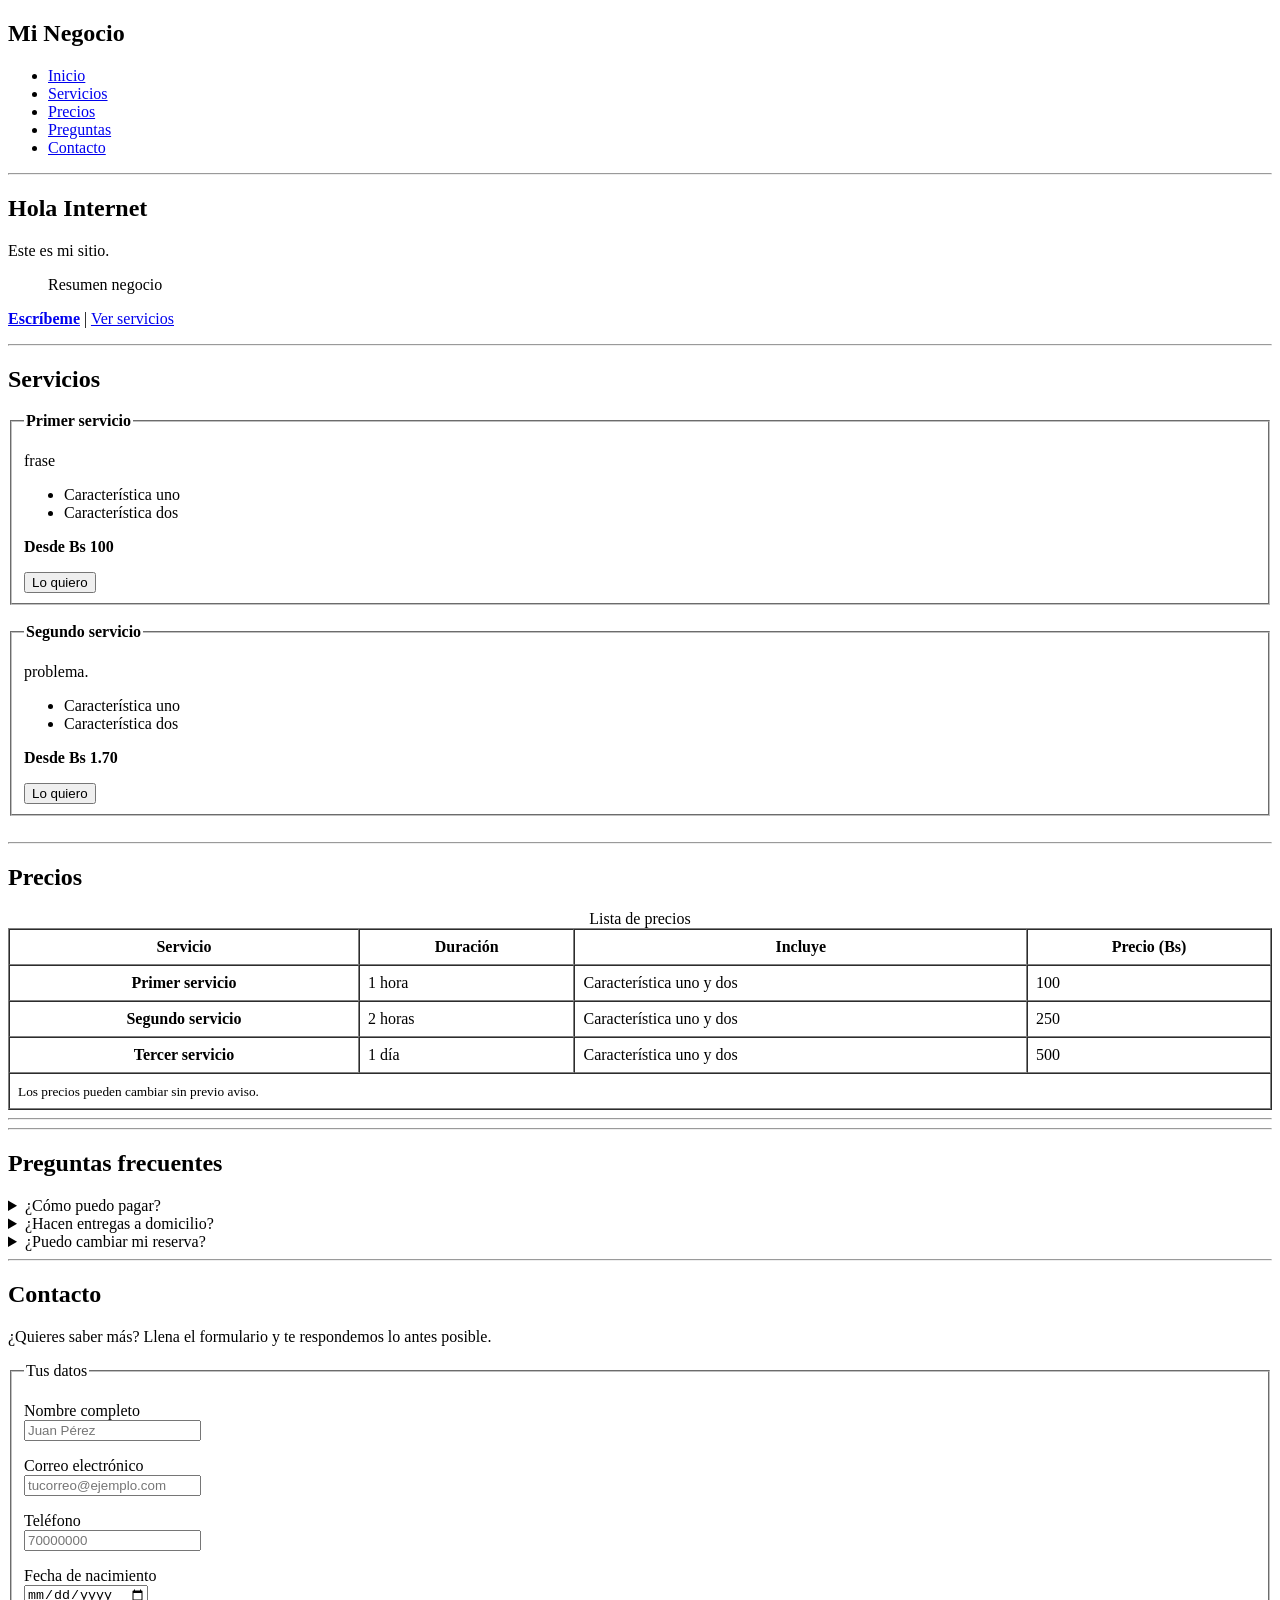
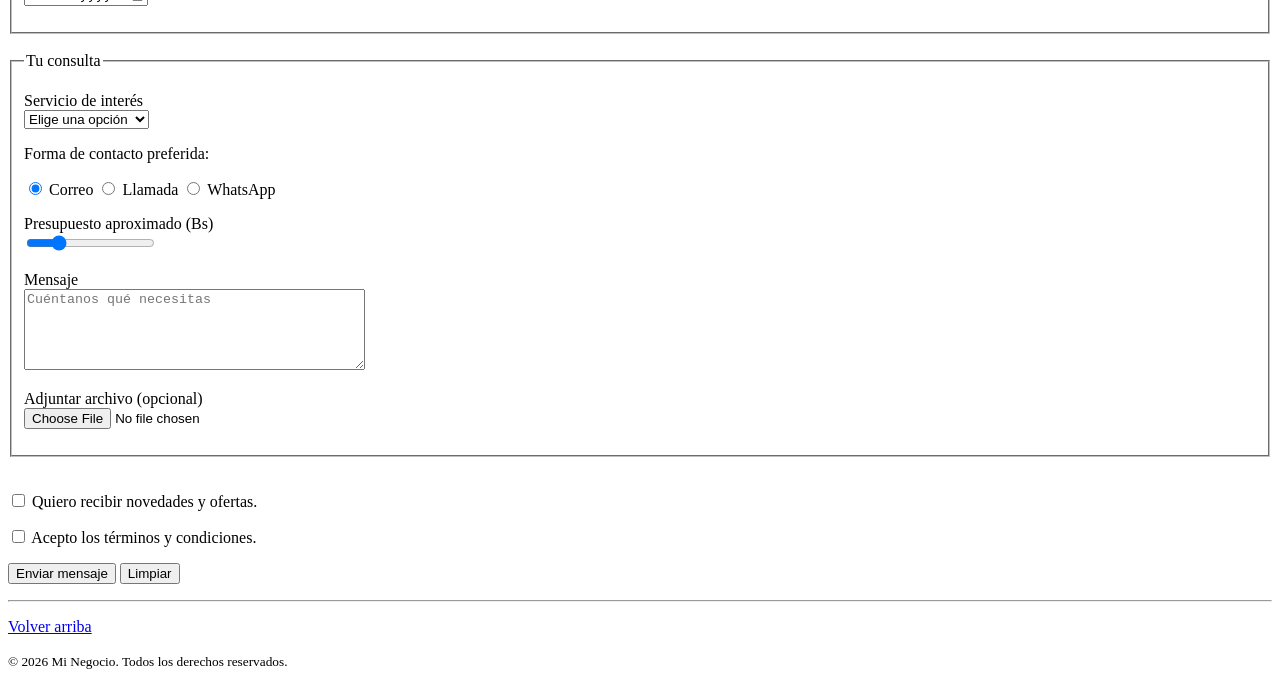
==== index.html @ 8ce0a71a "first commit" ====
<!DOCTYPE html>
<html lang="es">
<head>
  <title>Mi Negocio</title>
</head>
<body>

  <header>
    <h2>Mi Negocio</h2>
    <nav aria-label="Principal">
      <ul>
        <li><a href="#inicio">Inicio</a></li>
        <li><a href="#servicios">Servicios</a></li>
        <li><a href="#precios">Precios</a></li>
        <li><a href="#preguntas">Preguntas</a></li>
        <li><a href="#contacto">Contacto</a></li>
      </ul>
    </nav>
    <hr>
  </header>

  <main>

    <!-- INICIO -->
    <section id="inicio">
      <h1>Hola Internet</h1>
      <p>Este es mi sitio.</p>
      <blockquote>
        <p>Resumen negocio</p>
      </blockquote>
      <p>
        <a href="#contacto"><strong>Escríbeme</strong></a> |
        <a href="#servicios">Ver servicios</a>
      </p>
    </section>

    <hr>

    <!-- TARJETAS -->
    <section id="servicios">
      <h2>Servicios</h2>

      <fieldset>
        <legend><strong>Primer servicio</strong></legend>
        <p> frase </p>
        <ul>
          <li>Característica uno</li>
          <li>Característica dos</li>
        </ul>
        <p><strong>Desde Bs 100</strong></p>
        <button type="button">Lo quiero</button>
      </fieldset>
      <br>

      <fieldset>
        <legend><strong>Segundo servicio</strong></legend>
        <p>problema.</p>
        <ul>
          <li>Característica uno</li>
          <li>Característica dos</li>
        </ul>
        <p><strong>Desde Bs 1.70</strong></p>
        <button type="button">Lo quiero</button>
      </fieldset>
      <br>

    </section>

    <hr>

    <!-- TABLA DE PRECIOS -->
    <section id="precios">
      <h2>Precios</h2>
      <table border="1" cellpadding="8" cellspacing="0" width="100%">
        <caption>Lista de precios</caption>
        <thead>
          <tr>
            <th scope="col">Servicio</th>
            <th scope="col">Duración</th>
            <th scope="col">Incluye</th>
            <th scope="col">Precio (Bs)</th>
          </tr>
        </thead>
        <tbody>
          <tr>
            <th scope="row">Primer servicio</th>
            <td>1 hora</td>
            <td>Característica uno y dos</td>
            <td>100</td>
          </tr>
          <tr>
            <th scope="row">Segundo servicio</th>
            <td>2 horas</td>
            <td>Característica uno y dos</td>
            <td>250</td>
          </tr>
          <tr>
            <th scope="row">Tercer servicio</th>
            <td>1 día</td>
            <td>Característica uno y dos</td>
            <td>500</td>
          </tr>
        </tbody>
        <tfoot>
          <tr>
            <td colspan="4"><small>Los precios pueden cambiar sin previo aviso.</small></td>
          </tr>
        </tfoot>
      </table>
    </section>

    <hr>

    <hr>

    <!-- PREGUNTAS FRECUENTES -->
    <section id="preguntas">
      <h2>Preguntas frecuentes</h2>

      <details>
        <summary>¿Cómo puedo pagar?</summary>
        <p>Aceptamos efectivo, transferencia y QR.</p>
      </details>
      <details>
        <summary>¿Hacen entregas a domicilio?</summary>
        <p>Sí, coordinamos según tu zona.</p>
      </details>
      <details>
        <summary>¿Puedo cambiar mi reserva?</summary>
        <p>Sí, avísanos con un día de anticipación.</p>
      </details>
    </section>

    <hr>

    <!-- FORMULARIO -->
    <section id="contacto">
      <h2>Contacto</h2>
      <p>¿Quieres saber más? Llena el formulario y te respondemos lo antes posible.</p>

      <form action="#" method="post">

        <fieldset>
          <legend>Tus datos</legend>
          <p>
            <label for="nombre">Nombre completo</label><br>
            <input type="text" id="nombre" name="nombre" placeholder="Juan Pérez" required>
          </p>
          <p>
            <label for="correo">Correo electrónico</label><br>
            <input type="email" id="correo" name="correo" placeholder="tucorreo@ejemplo.com" required>
          </p>
          <p>
            <label for="telefono">Teléfono</label><br>
            <input type="tel" id="telefono" name="telefono" placeholder="70000000">
          </p>
          <p>
            <label for="nacimiento">Fecha de nacimiento</label><br>
            <input type="date" id="nacimiento" name="nacimiento">
          </p>
        </fieldset>
        <br>

        <fieldset>
          <legend>Tu consulta</legend>
          <p>
            <label for="servicio">Servicio de interés</label><br>
            <select id="servicio" name="servicio">
              <option value="">Elige una opción</option>
              <option value="1">Primer servicio</option>
              <option value="2">Segundo servicio</option>
              <option value="3">Tercer servicio</option>
            </select>
          </p>

          <p>Forma de contacto preferida:</p>
          <p>
            <input type="radio" id="por-correo" name="contacto" value="correo" checked>
            <label for="por-correo">Correo</label>
            <input type="radio" id="por-telefono" name="contacto" value="telefono">
            <label for="por-telefono">Llamada</label>
            <input type="radio" id="por-whatsapp" name="contacto" value="whatsapp">
            <label for="por-whatsapp">WhatsApp</label>
          </p>

          <p>
            <label for="presupuesto">Presupuesto aproximado (Bs)</label><br>
            <input type="range" id="presupuesto" name="presupuesto" min="100" max="1000" step="50" value="300">
          </p>

          <p>
            <label for="mensaje">Mensaje</label><br>
            <textarea id="mensaje" name="mensaje" rows="5" cols="40" placeholder="Cuéntanos qué necesitas"></textarea>
          </p>

          <p>
            <label for="archivo">Adjuntar archivo (opcional)</label><br>
            <input type="file" id="archivo" name="archivo">
          </p>
        </fieldset>
        <br>

        <p>
          <input type="checkbox" id="boletin" name="boletin" value="si">
          <label for="boletin">Quiero recibir novedades y ofertas.</label>
        </p>
        <p>
          <input type="checkbox" id="terminos" name="terminos" value="si" required>
          <label for="terminos">Acepto los términos y condiciones.</label>
        </p>

        <p>
          <button type="submit">Enviar mensaje</button>
          <button type="reset">Limpiar</button>
        </p>
      </form>
    </section>

  </main>

  <hr>

  <footer>
    <p>
      <a href="#inicio">Volver arriba</a>
    </p>
    <small>&copy; 2026 Mi Negocio. Todos los derechos reservados.</small>
  </footer>

</body>
</html>
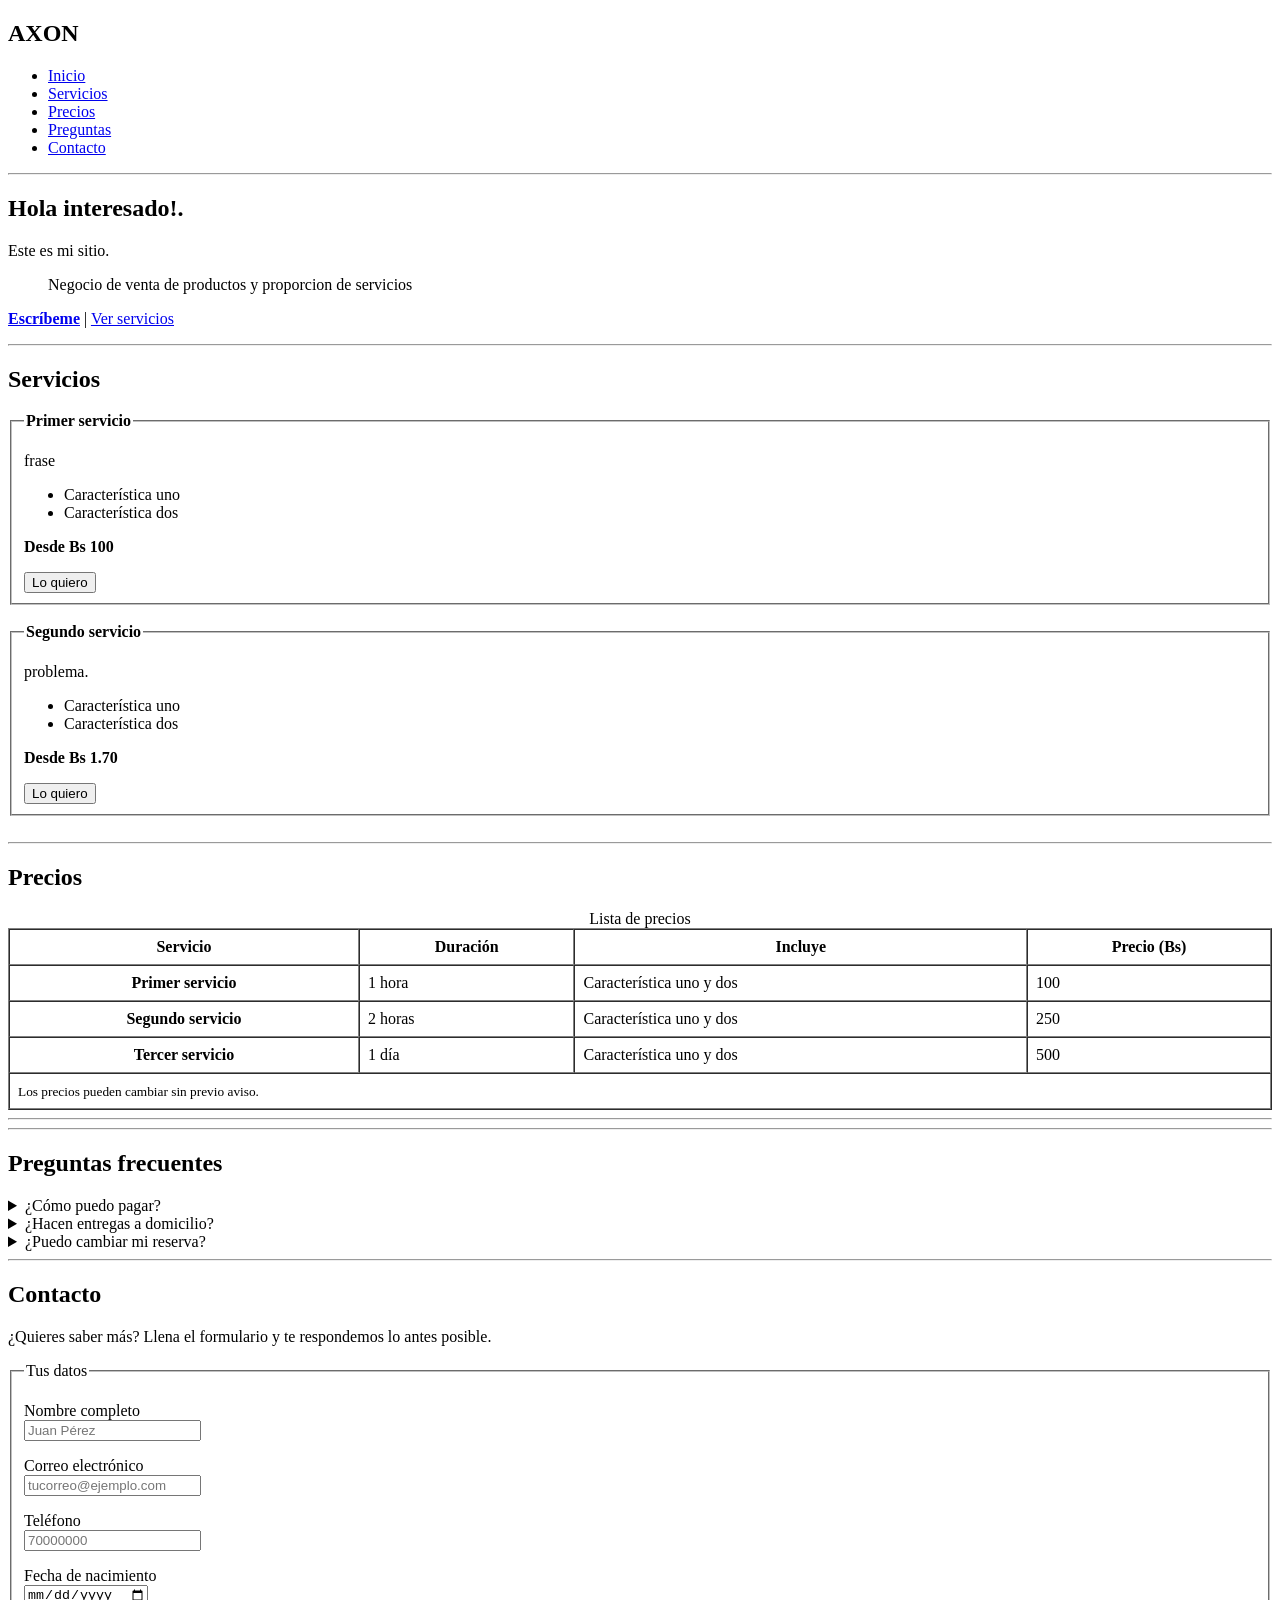
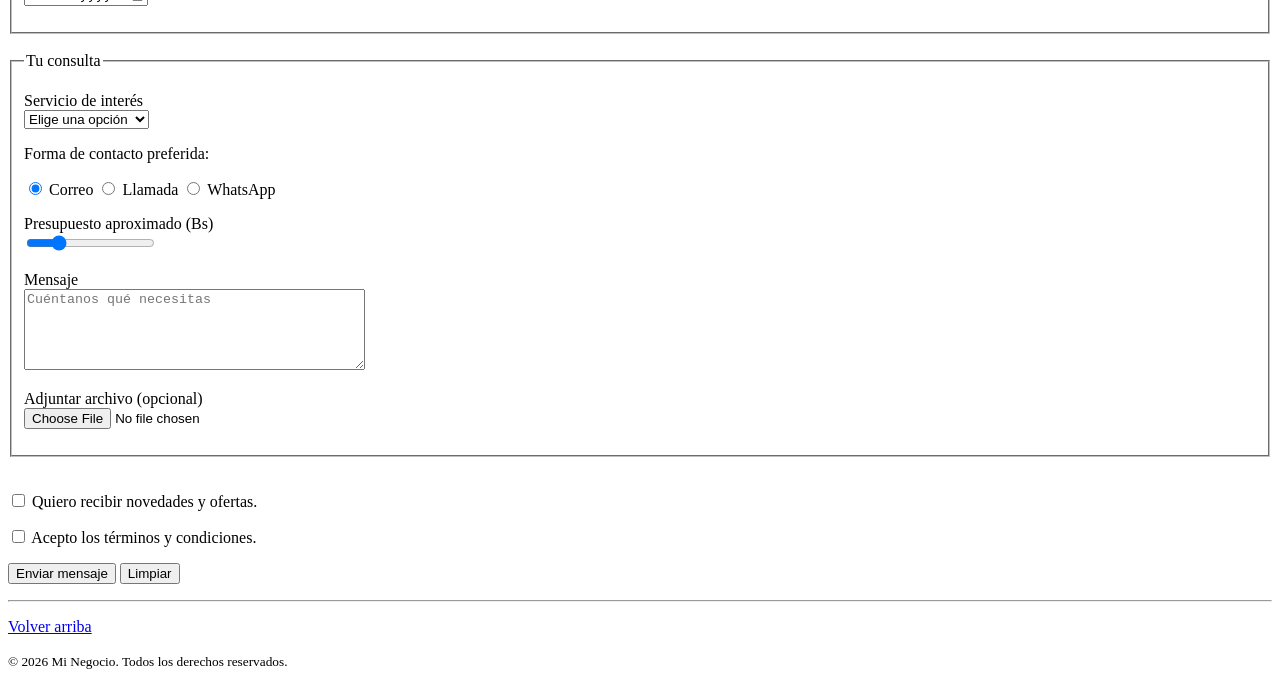
==== commit 2cba87e8: "Change business name to AXON Updated title and headings to reflect new branding." ====
--- a/index.html
+++ b/index.html
@@ -1,12 +1,12 @@
 <!DOCTYPE html>
 <html lang="es">
 <head>
-  <title>Mi Negocio</title>
+  <title>AXON</title>
 </head>
 <body>
 
   <header>
-    <h2>Mi Negocio</h2>
+    <h2>AXON</h2>
     <nav aria-label="Principal">
       <ul>
         <li><a href="#inicio">Inicio</a></li>
@@ -23,10 +23,10 @@
 
     <!-- INICIO -->
     <section id="inicio">
-      <h1>Hola Internet</h1>
+      <h1>Hola interesado!.</h1>
       <p>Este es mi sitio.</p>
       <blockquote>
-        <p>Resumen negocio</p>
+        <p>Negocio de venta de productos y proporcion de servicios</p>
       </blockquote>
       <p>
         <a href="#contacto"><strong>Escríbeme</strong></a> |
@@ -228,4 +228,4 @@
   </footer>
 
 </body>
-</html>+</html>
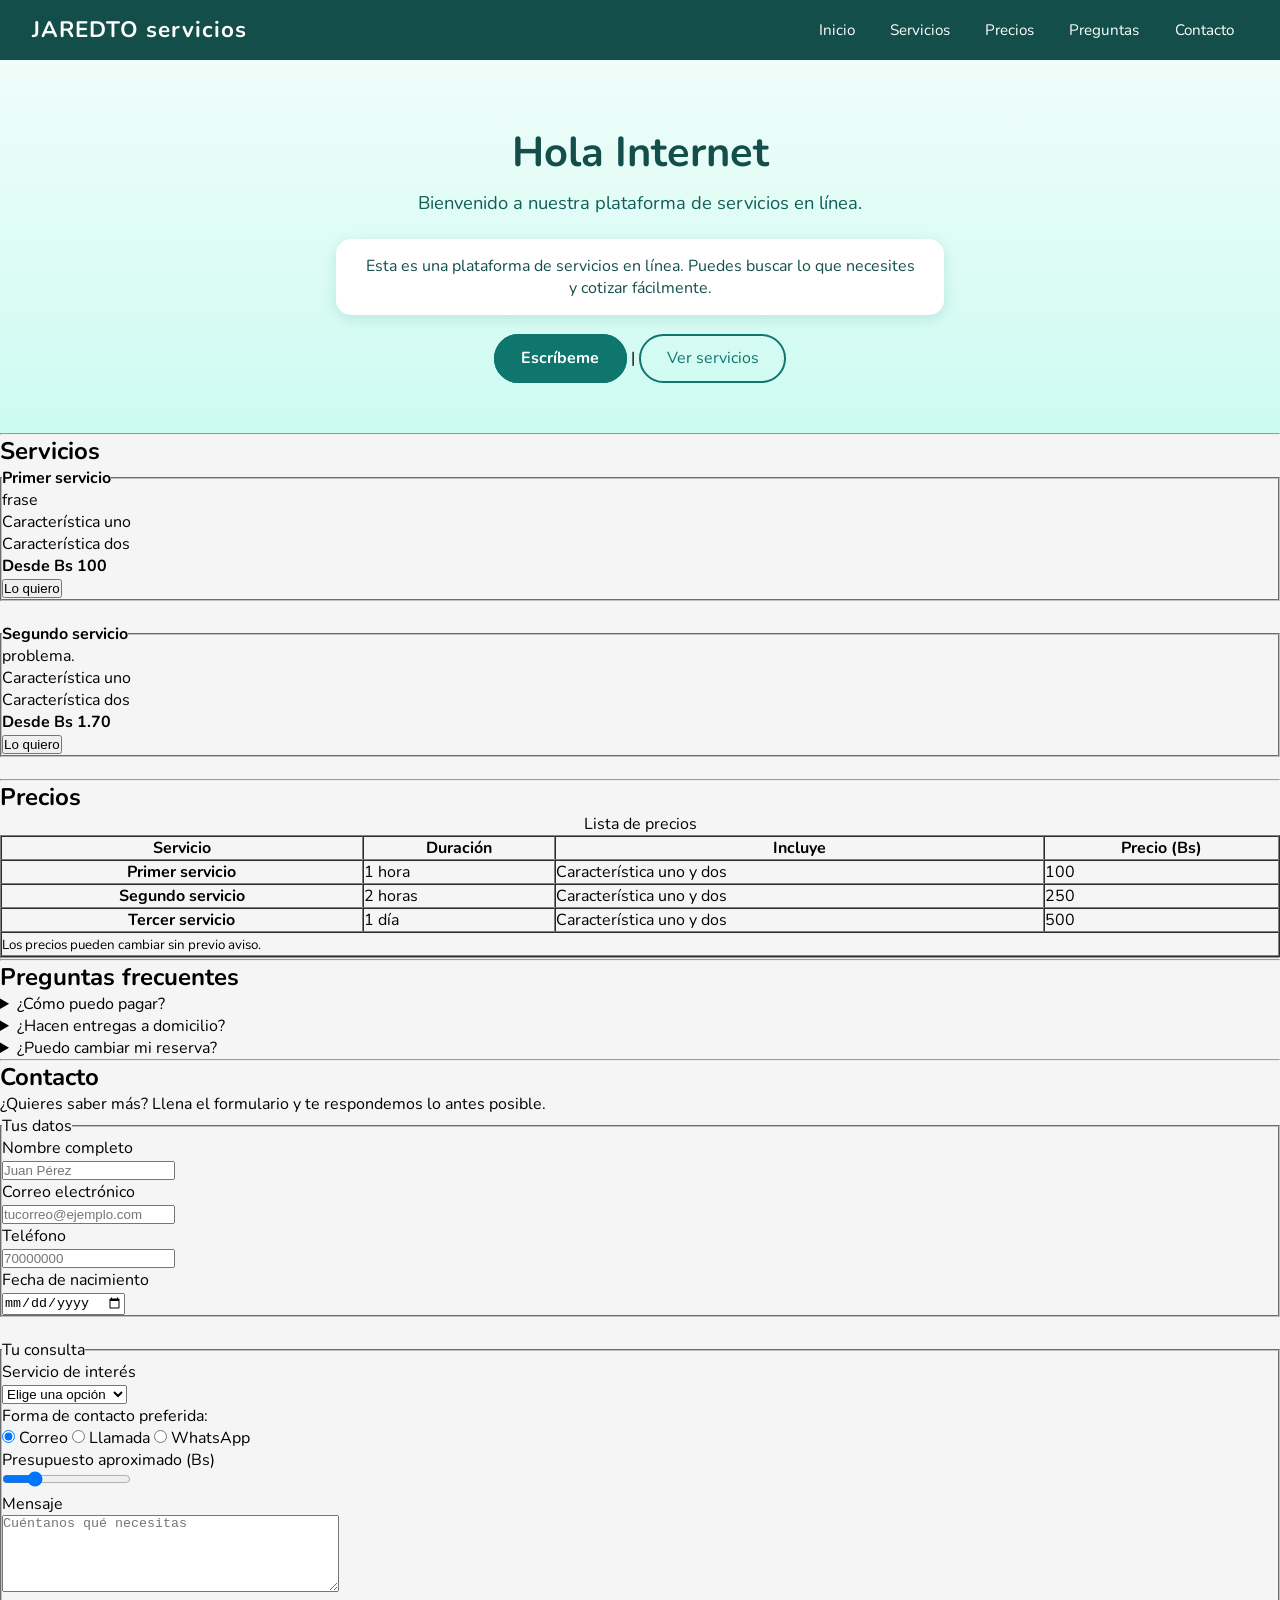
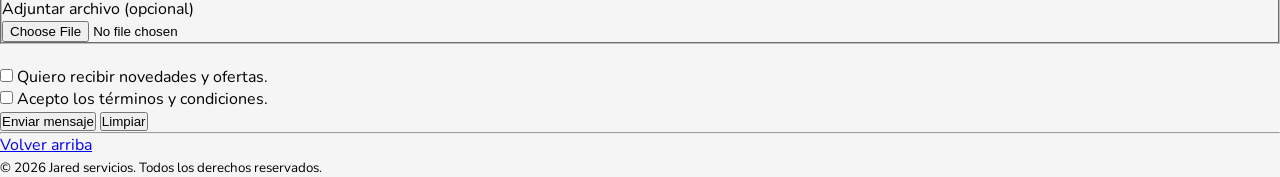
==== commit 868c6f9d: "primeros estilos" ====
--- a/index.html
+++ b/index.html
@@ -1,12 +1,17 @@
 <!DOCTYPE html>
 <html lang="es">
 <head>
-  <title>AXON</title>
+  <title>JAREDTO servicios</title>
+  <meta charset="UTF-8">
+  <link rel="stylesheet" href="styles.css">
+  <link rel="preconnect" href="https://fonts.googleapis.com">
+<link rel="preconnect" href="https://fonts.gstatic.com" crossorigin>
+<link href="https://fonts.googleapis.com/css2?family=IBM+Plex+Sans:ital,wght@0,100..700;1,100..700&family=Inter:ital,opsz,wght@0,14..32,100..900;1,14..32,100..900&family=Libre+Barcode+39&family=Montserrat:ital,wght@0,100..900;1,100..900&family=Nunito:ital,wght@0,200..1000;1,200..1000&family=Playfair+Display:ital,wght@0,400..900;1,400..900&family=Poppins:ital,wght@0,100;0,200;0,300;0,400;0,500;0,600;0,700;0,800;0,900;1,100;1,200;1,300;1,400;1,500;1,600;1,700;1,800;1,900&family=Sour+Gummy:ital,wght@0,100..900;1,100..900&display=swap" rel="stylesheet">
 </head>
 <body>
-
+  
   <header>
-    <h2>AXON</h2>
+    <h2>JAREDTO servicios</h2>
     <nav aria-label="Principal">
       <ul>
         <li><a href="#inicio">Inicio</a></li>
@@ -16,17 +21,16 @@
         <li><a href="#contacto">Contacto</a></li>
       </ul>
     </nav>
-    <hr>
   </header>
 
   <main>
 
     <!-- INICIO -->
     <section id="inicio">
-      <h1>Hola interesado!.</h1>
-      <p>Este es mi sitio.</p>
+      <h1>Hola Internet</h1>
+      <p>Bienvenido a nuestra plataforma de servicios en línea.</p>
       <blockquote>
-        <p>Negocio de venta de productos y proporcion de servicios</p>
+        <p>Esta es una plataforma de servicios en línea. Puedes buscar lo que necesites y cotizar fácilmente.</p>
       </blockquote>
       <p>
         <a href="#contacto"><strong>Escríbeme</strong></a> |
@@ -224,8 +228,8 @@
     <p>
       <a href="#inicio">Volver arriba</a>
     </p>
-    <small>&copy; 2026 Mi Negocio. Todos los derechos reservados.</small>
+    <small>&copy; 2026 Jared servicios. Todos los derechos reservados.</small>
   </footer>
 
 </body>
-</html>
+</html>
--- a/styles.css
+++ b/styles.css
@@ -0,0 +1,106 @@
+* {
+  padding: 0;
+  margin: 0;
+}
+
+body {
+  background-color: #f5f5f5;
+  font-family: "Nunito", sans-serif;
+}
+
+/* Cabecera ojk */
+header {
+  background: #134e4a;
+  color: #ffffff;
+  padding: 0.9rem 2rem;
+  display: flex;
+  align-items: center;
+  justify-content: space-between;
+  flex-wrap: wrap;
+  gap: 1rem;
+  top: 0;
+  z-index: 100;
+}
+
+header h2 {
+  margin: 0;
+  font-size: 1.4rem;
+  font-weight: 700;
+  letter-spacing: 1px;
+}
+
+header nav ul {
+  list-style: none;
+  margin: 0;
+  padding: 0;
+  display: flex;
+  gap: 0.4rem;
+  flex-wrap: wrap;
+}
+
+header nav a {
+  color: #ffffff;
+  text-decoration: none;
+  font-size: 0.95rem;
+  padding: 0.45rem 0.9rem;
+  border-radius: 999px;
+  transition: background-color 0.25s ease, transform 0.25s ease;
+}
+
+header nav a:hover {
+  background-color: rgba(255, 255, 255, 0.2);
+  transform: translateY(-1px);
+  outline: none;
+}
+
+/* PRimera Seccion  */
+#inicio {
+  background: linear-gradient(180deg, #f0fdfa, #ccfbf1);
+  text-align: center;
+  padding: 4rem 1.5rem;
+}
+
+#inicio h1 {
+  margin: 0 0 0.6rem;
+  font-size: 2.6rem;
+  color: #134e4a;
+}
+
+#inicio>p:first-of-type {
+  margin: 0 0 1.5rem;
+  font-size: 1.15rem;
+  color: #115e59;
+}
+
+#inicio blockquote {
+  text-align: center;
+  max-width: 560px;
+  margin: 0 auto 2rem;
+  padding: 1rem 1.5rem;
+  background: #ffffff;
+  border-radius: 15px;
+  box-shadow: 0 4px 14px rgba(15, 118, 110, 0.15);
+  color: #134e4a;
+}
+
+
+#inicio a {
+  text-decoration: none;
+  padding: 0.7rem 1.6rem;
+  border-radius: 999px;
+  border: 2px solid #0f766e;
+  color: #0f766e;
+  transition: background-color 0.25s ease, color 0.25s ease, transform 0.25s ease;
+}
+
+#inicio a:first-child {
+  background-color: #0f766e;
+  color: #ffffff;
+}
+
+#inicio a:hover {
+  transform: translateY(-2px);
+  background-color: #134e4a;
+  border-color: #134e4a;
+  color: #ffffff;
+}
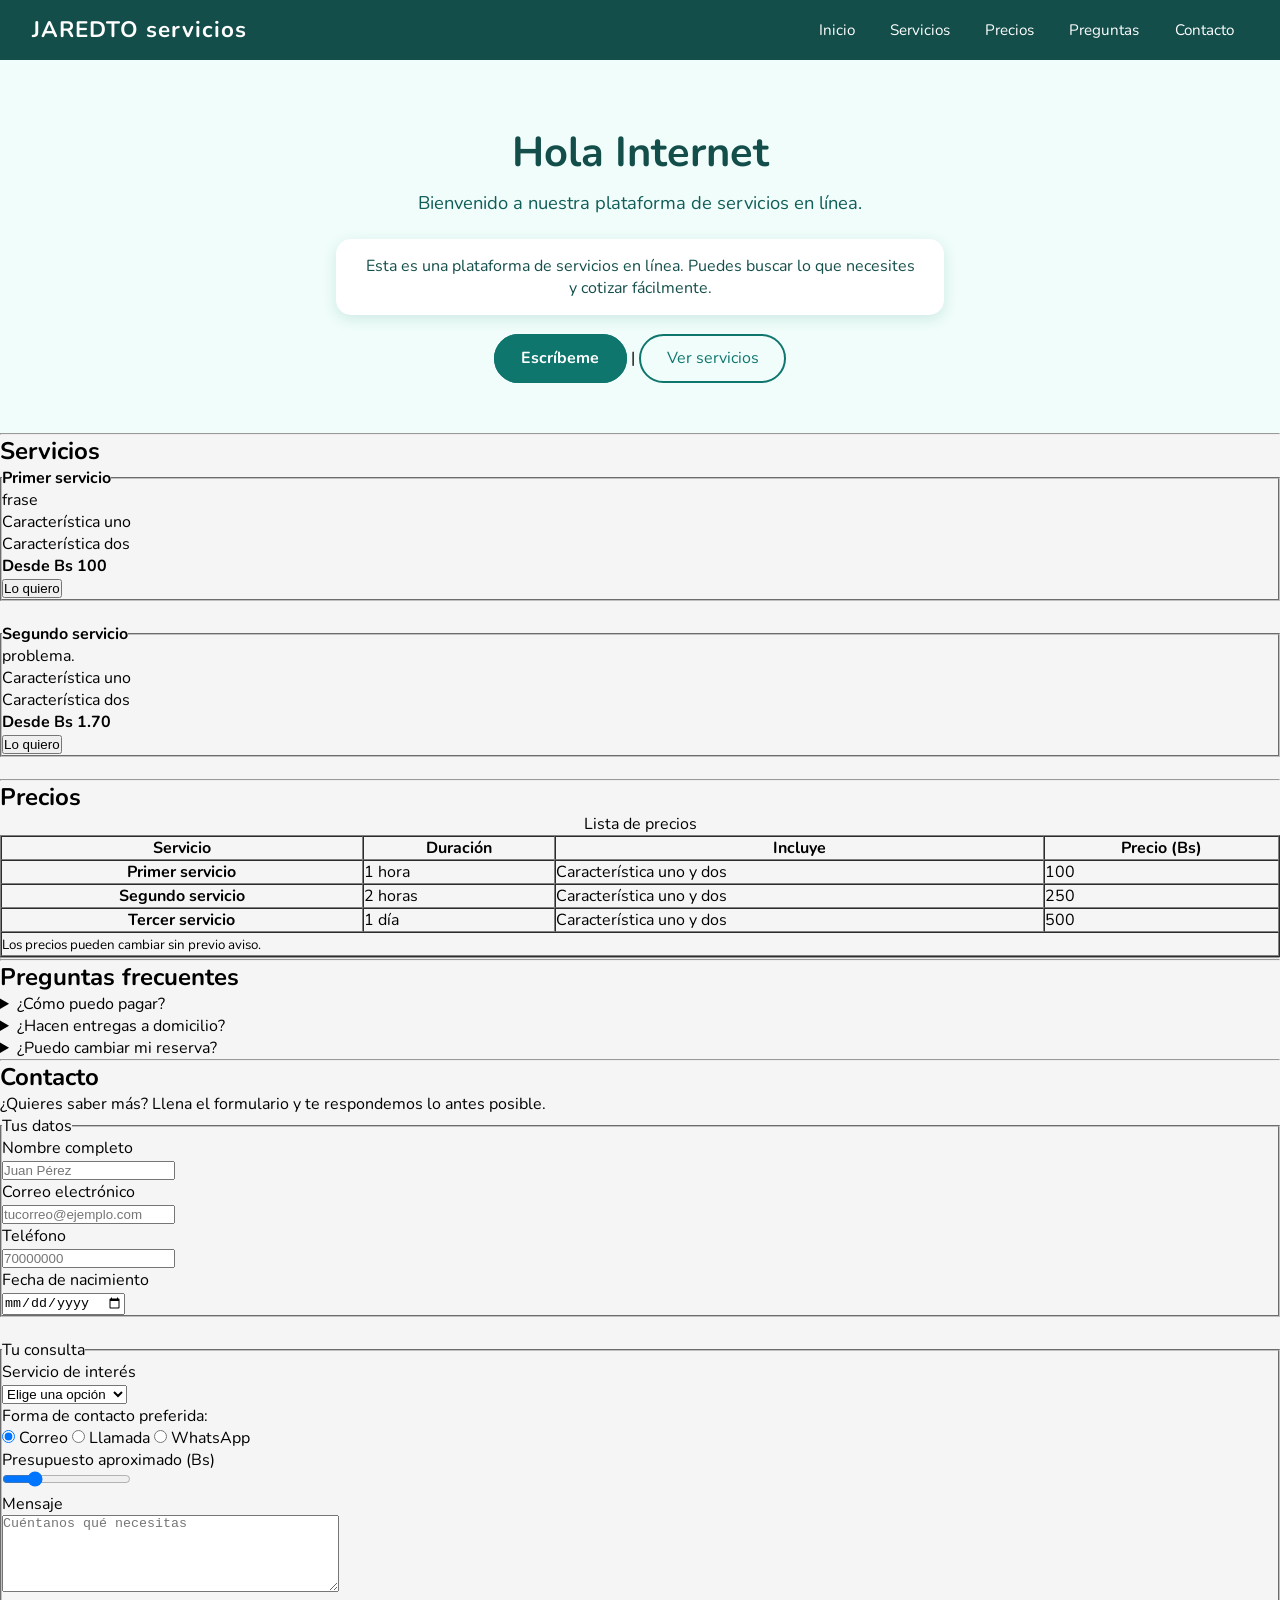
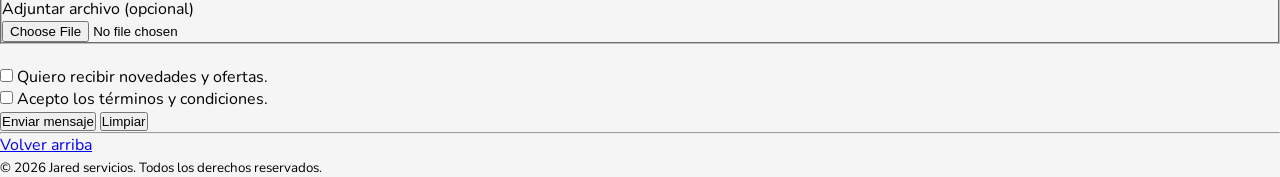
==== commit b049ef10: "Add viewport meta tag for responsive design" ====
--- a/index.html
+++ b/index.html
@@ -3,6 +3,7 @@
 <head>
   <title>JAREDTO servicios</title>
   <meta charset="UTF-8">
+  <meta name="viewport" content="width=device-width, initial-scale=1">
   <link rel="stylesheet" href="styles.css">
   <link rel="preconnect" href="https://fonts.googleapis.com">
 <link rel="preconnect" href="https://fonts.gstatic.com" crossorigin>
@@ -232,4 +233,4 @@
   </footer>
 
 </body>
-</html>+</html>
--- a/styles.css
+++ b/styles.css
@@ -55,7 +55,7 @@
 
 /* PRimera Seccion  */
 #inicio {
-  background: linear-gradient(180deg, #f0fdfa, #ccfbf1);
+  background: #f0fdfa;
   text-align: center;
   padding: 4rem 1.5rem;
 }
@@ -103,4 +103,48 @@
   background-color: #134e4a;
   border-color: #134e4a;
   color: #ffffff;
-}+}
+
+/* Móvil pequeño: botones a ancho completo */
+@media (max-width: 480px) {
+  #inicio a {
+    display: block;
+    margin: 0.5rem auto;
+    max-width: 280px;
+  }
+}
+
+/* Tablet */
+@media (min-width: 768px) {
+  header {
+    flex-direction: row;
+    padding: 0.9rem 2rem;
+  }
+
+  header h2 {
+    font-size: 1.4rem;
+    text-align: left;
+  }
+
+  #inicio {
+    padding: 4rem 1.5rem;
+  }
+
+  .contenedor-tarjetas {
+    gap: 25px;
+    padding: 1.5rem;
+  }
+
+  article {
+    flex: 1 1 300px;
+    max-width: 400px;
+  }
+}
+
+/* Escritorio */
+@media (min-width: 1200px) {
+  .contenedor-tarjetas {
+    max-width: 1200px;
+    margin: 0 auto;
+  }
+}
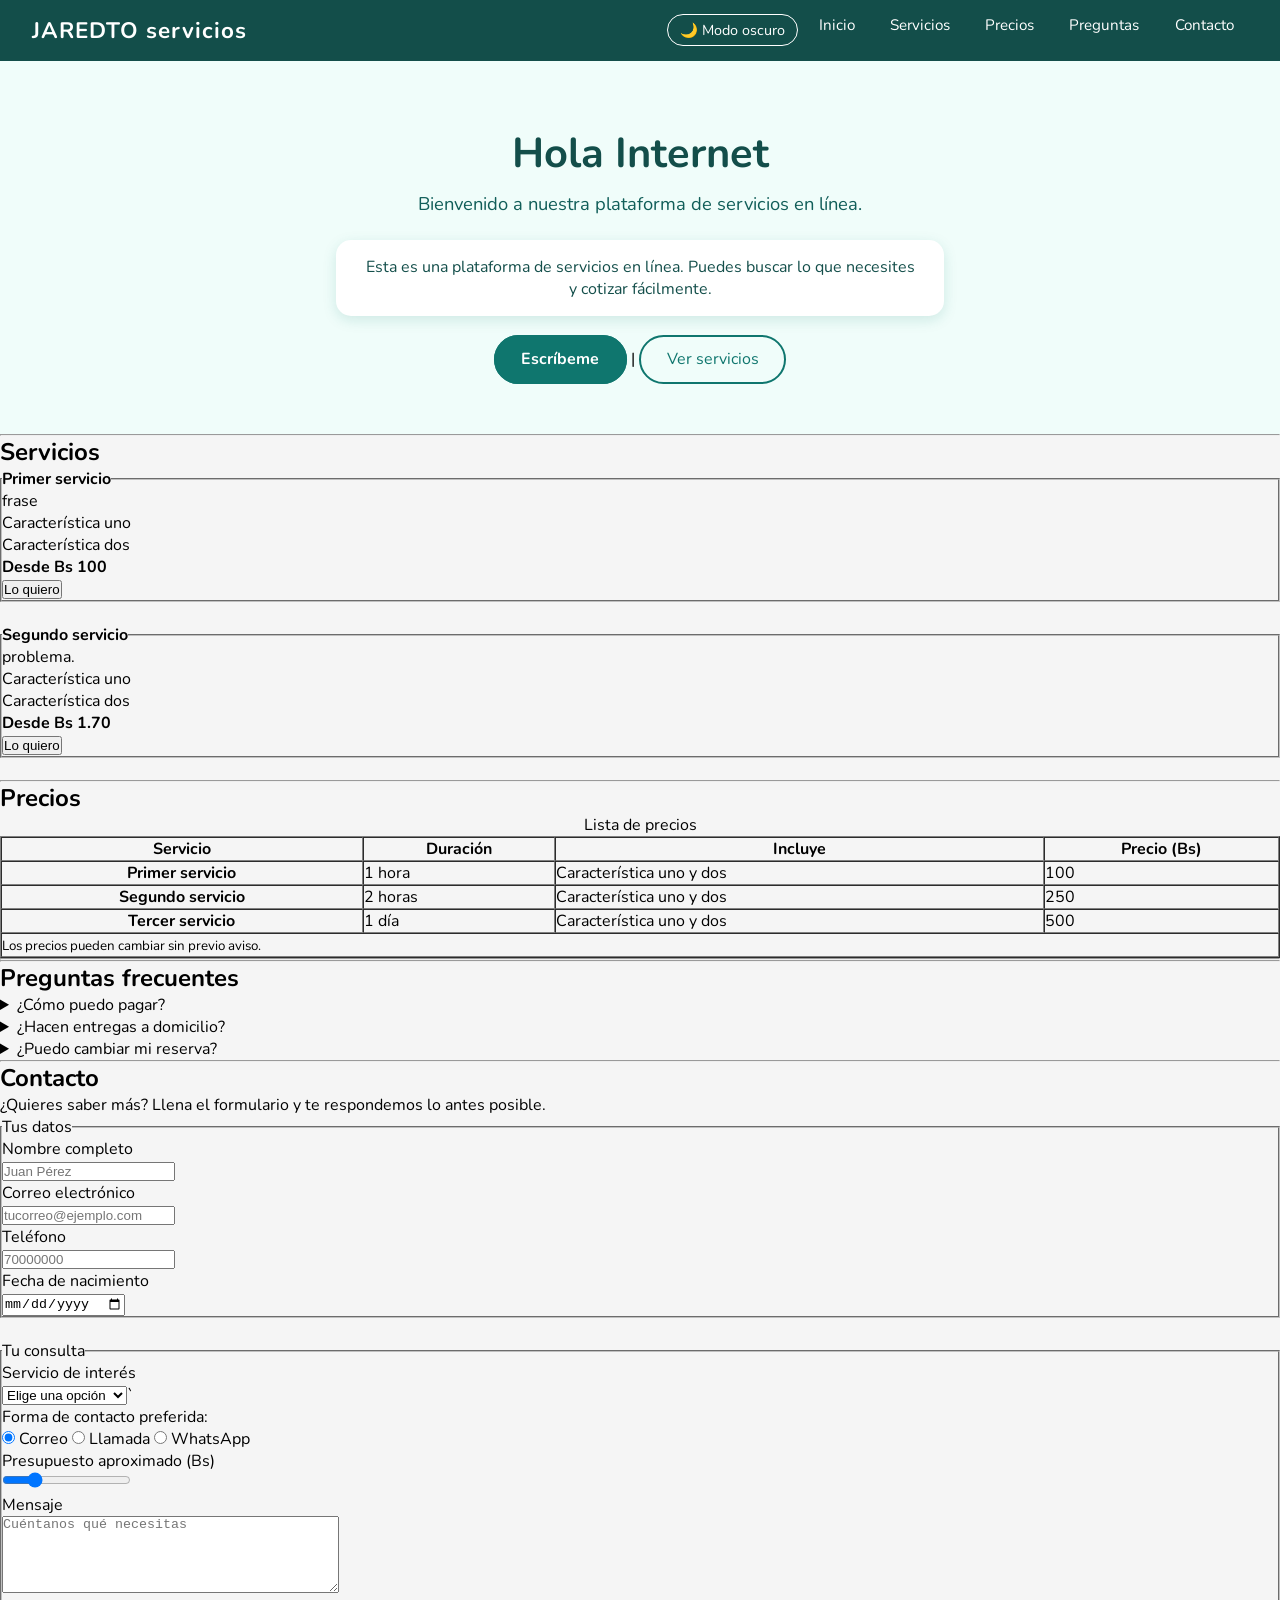
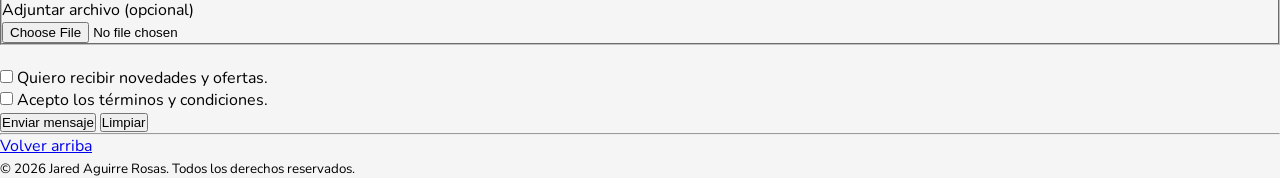
==== commit 0bdb6651: "modo darkkk" ====
--- a/index.html
+++ b/index.html
@@ -1,25 +1,32 @@
 <!DOCTYPE html>
 <html lang="es">
+
 <head>
   <title>JAREDTO servicios</title>
   <meta charset="UTF-8">
-  <meta name="viewport" content="width=device-width, initial-scale=1">
   <link rel="stylesheet" href="styles.css">
   <link rel="preconnect" href="https://fonts.googleapis.com">
-<link rel="preconnect" href="https://fonts.gstatic.com" crossorigin>
-<link href="https://fonts.googleapis.com/css2?family=IBM+Plex+Sans:ital,wght@0,100..700;1,100..700&family=Inter:ital,opsz,wght@0,14..32,100..900;1,14..32,100..900&family=Libre+Barcode+39&family=Montserrat:ital,wght@0,100..900;1,100..900&family=Nunito:ital,wght@0,200..1000;1,200..1000&family=Playfair+Display:ital,wght@0,400..900;1,400..900&family=Poppins:ital,wght@0,100;0,200;0,300;0,400;0,500;0,600;0,700;0,800;0,900;1,100;1,200;1,300;1,400;1,500;1,600;1,700;1,800;1,900&family=Sour+Gummy:ital,wght@0,100..900;1,100..900&display=swap" rel="stylesheet">
+  <link rel="preconnect" href="https://fonts.gstatic.com" crossorigin>
+  <link
+    href="https://fonts.googleapis.com/css2?family=IBM+Plex+Sans:ital,wght@0,100..700;1,100..700&family=Inter:ital,opsz,wght@0,14..32,100..900;1,14..32,100..900&family=Libre+Barcode+39&family=Montserrat:ital,wght@0,100..900;1,100..900&family=Nunito:ital,wght@0,200..1000;1,200..1000&family=Playfair+Display:ital,wght@0,400..900;1,400..900&family=Poppins:ital,wght@0,100;0,200;0,300;0,400;0,500;0,600;0,700;0,800;0,900;1,100;1,200;1,300;1,400;1,500;1,600;1,700;1,800;1,900&family=Sour+Gummy:ital,wght@0,100..900;1,100..900&display=swap"
+    rel="stylesheet">
 </head>
+
 <body>
-  
+
   <header>
     <h2>JAREDTO servicios</h2>
     <nav aria-label="Principal">
       <ul>
+        <li>
+          <button id="theme-d" type="button">🌙 Modo oscuro</button>
+        </li>
         <li><a href="#inicio">Inicio</a></li>
         <li><a href="#servicios">Servicios</a></li>
         <li><a href="#precios">Precios</a></li>
         <li><a href="#preguntas">Preguntas</a></li>
         <li><a href="#contacto">Contacto</a></li>
+
       </ul>
     </nav>
   </header>
@@ -175,7 +182,7 @@
               <option value="1">Primer servicio</option>
               <option value="2">Segundo servicio</option>
               <option value="3">Tercer servicio</option>
-            </select>
+            </select>`
           </p>
 
           <p>Forma de contacto preferida:</p>
@@ -229,8 +236,11 @@
     <p>
       <a href="#inicio">Volver arriba</a>
     </p>
-    <small>&copy; 2026 Jared servicios. Todos los derechos reservados.</small>
+    <small>&copy; 2026 Jared Aguirre Rosas. Todos los derechos reservados.</small>
   </footer>
 
+  <script src="script.js"></script>
+
 </body>
-</html>
+
+</html>
--- a/styles.css
+++ b/styles.css
@@ -6,6 +6,7 @@
 body {
   background-color: #f5f5f5;
   font-family: "Nunito", sans-serif;
+  transition: background-color 0.3s ease;
 }
 
 /* Cabecera ojk */
@@ -51,6 +52,22 @@
   background-color: rgba(255, 255, 255, 0.2);
   transform: translateY(-1px);
   outline: none;
+}
+
+#theme-d {
+  background: transparent;
+  border: 1px solid currentColor;
+  padding: 5px 12px;
+  border-radius: 20px;
+  cursor: pointer;
+  font-family: inherit;
+  font-size: 0.9rem;
+  color: inherit;
+  transition: all 0.3s ease;
+}
+
+#theme-d:hover {
+  opacity: 0.8;
 }
 
 /* PRimera Seccion  */
@@ -105,46 +122,52 @@
   color: #ffffff;
 }
 
-/* Móvil pequeño: botones a ancho completo */
-@media (max-width: 480px) {
-  #inicio a {
-    display: block;
-    margin: 0.5rem auto;
-    max-width: 280px;
-  }
+/*? Modo Oscuro  */
+/* Clase que cambia solo el fondo */
+body.oscuro {
+  background-color: #121212;
 }
 
-/* Tablet */
-@media (min-width: 768px) {
-  header {
-    flex-direction: row;
-    padding: 0.9rem 2rem;
-  }
-
-  header h2 {
-    font-size: 1.4rem;
-    text-align: left;
-  }
-
-  #inicio {
-    padding: 4rem 1.5rem;
-  }
-
-  .contenedor-tarjetas {
-    gap: 25px;
-    padding: 1.5rem;
-  }
-
-  article {
-    flex: 1 1 300px;
-    max-width: 400px;
-  }
+/* Cabecera en Modo Oscuro */
+body.oscuro header {
+  background: #0f172a;
 }
 
-/* Escritorio */
-@media (min-width: 1200px) {
-  .contenedor-tarjetas {
-    max-width: 1200px;
-    margin: 0 auto;
-  }
+body.oscuro header nav a:hover {
+  background-color: rgba(255, 255, 255, 0.1);
 }
+
+/* Sección Inicio en Modo Oscuro */
+body.oscuro #inicio {
+  background: #1e293b;
+}
+
+body.oscuro #inicio h1 {
+  color: #2dd4bf;
+}
+
+body.oscuro #inicio  {
+  color: #94a3b8;
+}
+
+body.oscuro #inicio blockquote {
+  background: #0f172a;
+  color: #e2e8f0;
+  box-shadow: 0 4px 14px rgba(0, 0, 0, 0.4);
+}
+
+body.oscuro #inicio a {
+  border-color: #14b8a6;
+  color: #14b8a6;
+}
+
+body.oscuro #inicio a:first-child {
+  background-color: #14b8a6;
+  color: #0f172a;
+}
+
+body.oscuro #inicio a:hover {
+  background-color: #2dd4bf;
+  border-color: #2dd4bf;
+  color: #0f172a;
+}
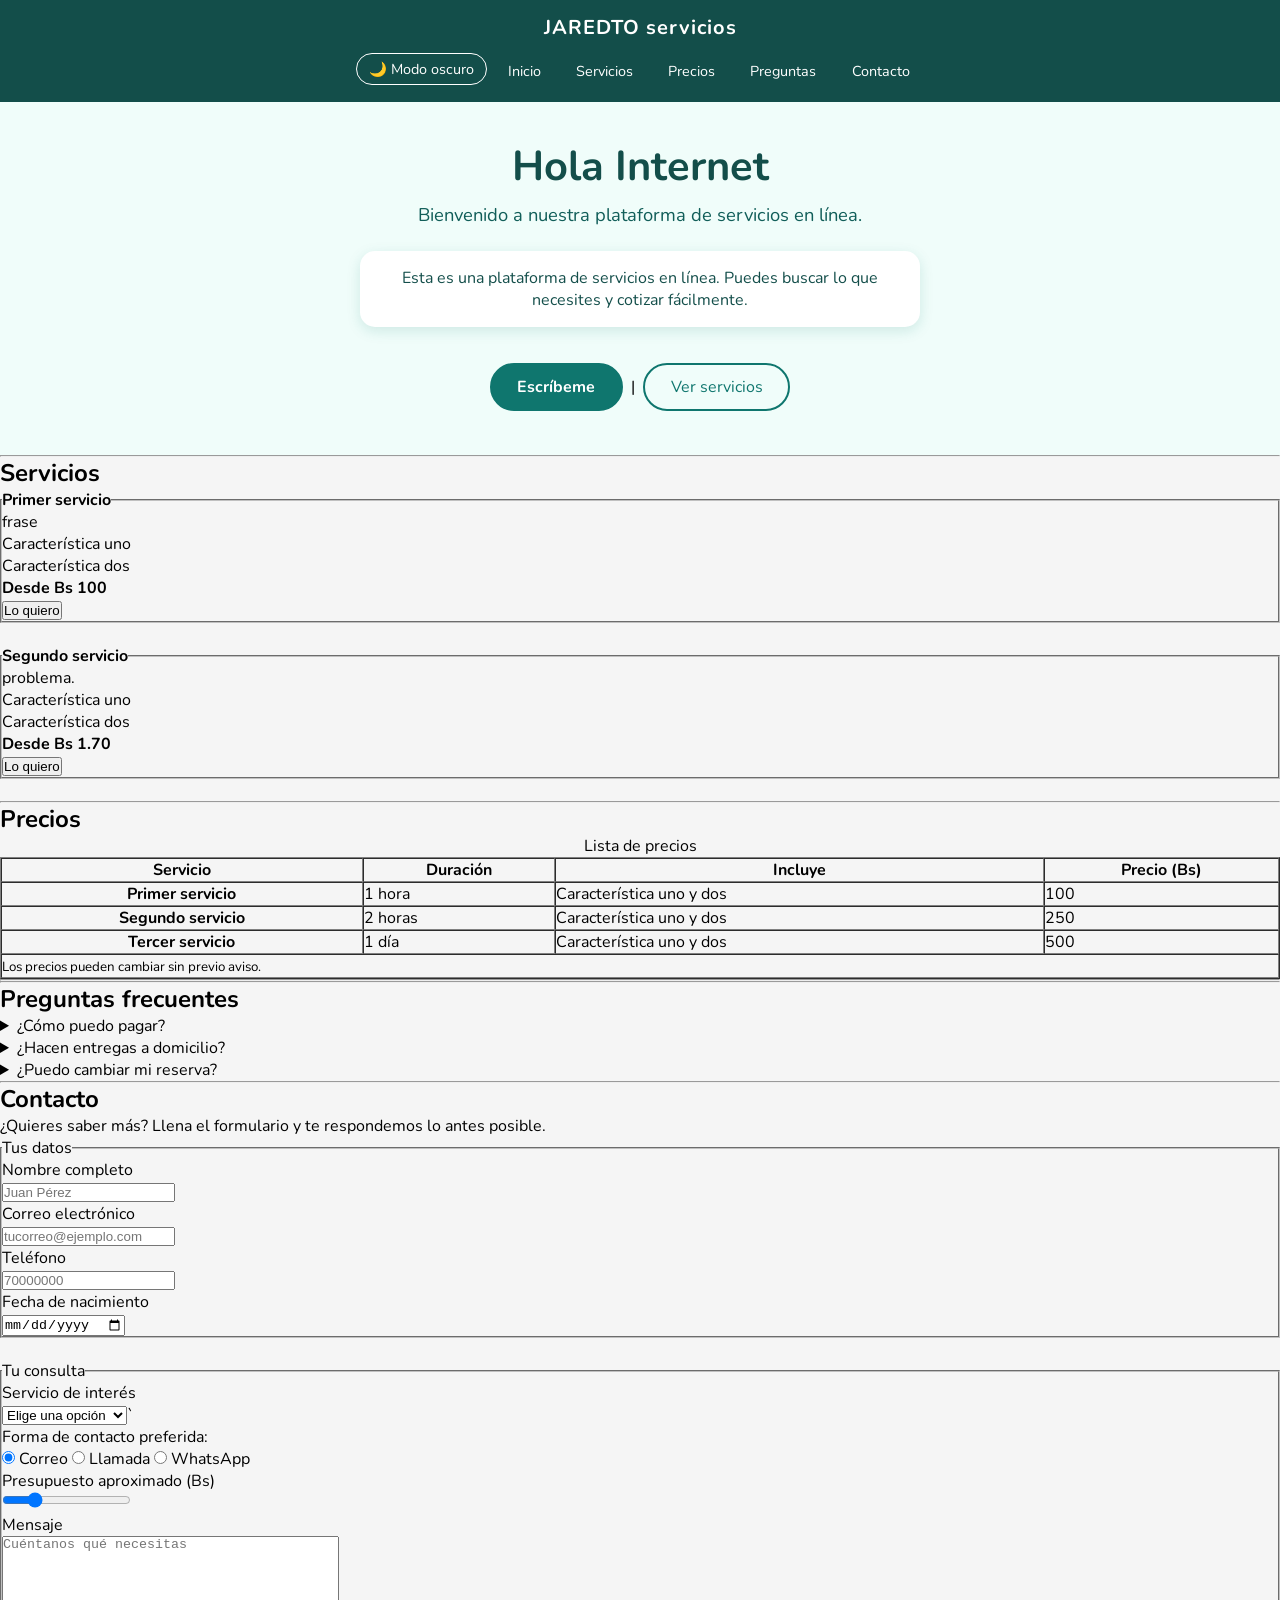
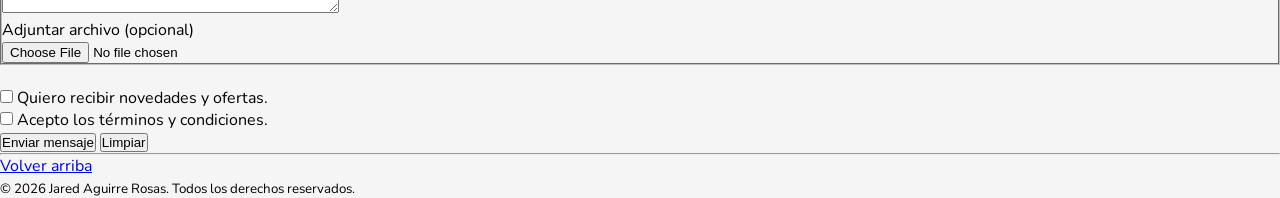
==== commit c2b33e9f: "pull main r" ====
--- a/index.html
+++ b/index.html
@@ -4,6 +4,7 @@
 <head>
   <title>JAREDTO servicios</title>
   <meta charset="UTF-8">
+  <meta name="viewport" content="width=device-width, initial-scale=1">
   <link rel="stylesheet" href="styles.css">
   <link rel="preconnect" href="https://fonts.googleapis.com">
   <link rel="preconnect" href="https://fonts.gstatic.com" crossorigin>
--- a/styles.css
+++ b/styles.css
@@ -1,6 +1,11 @@
 * {
   padding: 0;
   margin: 0;
+  box-sizing: border-box;
+}
+
+html {
+  scroll-behavior: smooth;
 }
 
 body {
@@ -9,25 +14,33 @@
   transition: background-color 0.3s ease;
 }
 
-/* Cabecera ojk */
+img {
+  max-width: 100%;
+  height: auto;
+  display: block;
+}
+
+/* Cabecera */
 header {
   background: #134e4a;
   color: #ffffff;
-  padding: 0.9rem 2rem;
+  padding: 0.9rem 1rem;
   display: flex;
+  flex-direction: column;
   align-items: center;
   justify-content: space-between;
-  flex-wrap: wrap;
-  gap: 1rem;
+  gap: 0.75rem;
+  position: sticky;
   top: 0;
   z-index: 100;
 }
 
 header h2 {
   margin: 0;
-  font-size: 1.4rem;
+  font-size: 1.25rem;
   font-weight: 700;
   letter-spacing: 1px;
+  text-align: center;
 }
 
 header nav ul {
@@ -35,20 +48,23 @@
   margin: 0;
   padding: 0;
   display: flex;
+  justify-content: center;
   gap: 0.4rem;
   flex-wrap: wrap;
 }
 
 header nav a {
+  display: inline-block;
   color: #ffffff;
   text-decoration: none;
-  font-size: 0.95rem;
+  font-size: 0.9rem;
   padding: 0.45rem 0.9rem;
   border-radius: 999px;
   transition: background-color 0.25s ease, transform 0.25s ease;
 }
 
-header nav a:hover {
+header nav a:hover,
+header nav a:focus-visible {
   background-color: rgba(255, 255, 255, 0.2);
   transform: translateY(-1px);
   outline: none;
@@ -74,34 +90,37 @@
 #inicio {
   background: #f0fdfa;
   text-align: center;
-  padding: 4rem 1.5rem;
+  padding: 2.5rem 1rem;
 }
 
 #inicio h1 {
   margin: 0 0 0.6rem;
-  font-size: 2.6rem;
+  font-size: clamp(1.8rem, 6vw, 2.6rem);
   color: #134e4a;
+  line-height: 1.2;
 }
 
-#inicio>p:first-of-type {
+#inicio > p:first-of-type {
   margin: 0 0 1.5rem;
-  font-size: 1.15rem;
+  font-size: clamp(1rem, 3.5vw, 1.15rem);
   color: #115e59;
 }
 
 #inicio blockquote {
   text-align: center;
+  width: 100%;
   max-width: 560px;
   margin: 0 auto 2rem;
-  padding: 1rem 1.5rem;
+  padding: 1rem 1.25rem;
   background: #ffffff;
   border-radius: 15px;
   box-shadow: 0 4px 14px rgba(15, 118, 110, 0.15);
   color: #134e4a;
 }
 
-
 #inicio a {
+  display: inline-block;
+  margin: 0.25rem;
   text-decoration: none;
   padding: 0.7rem 1.6rem;
   border-radius: 999px;
@@ -170,4 +189,4 @@
   background-color: #2dd4bf;
   border-color: #2dd4bf;
   color: #0f172a;
-}+}
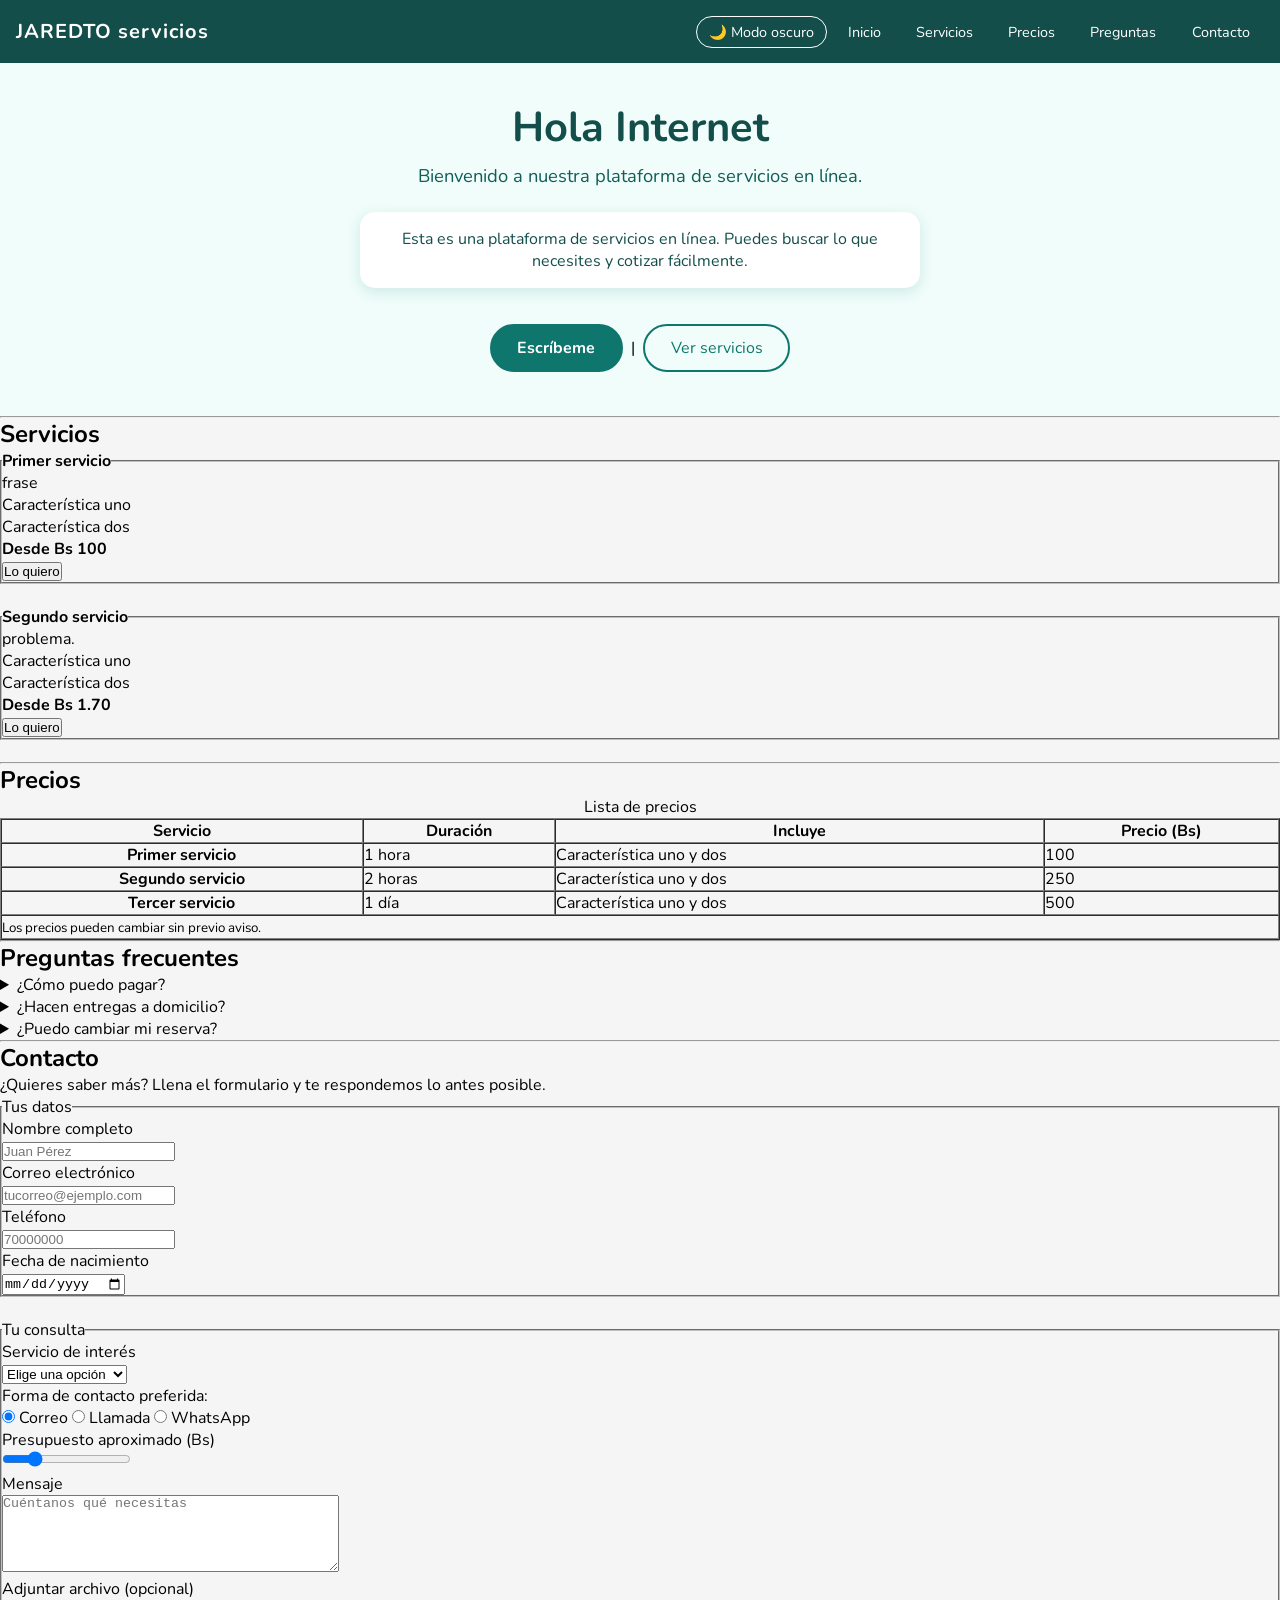
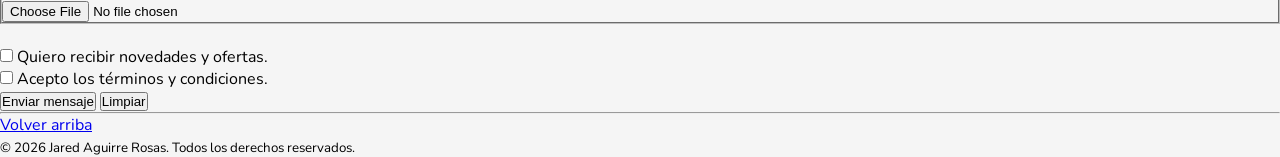
==== commit 0778c071: "menu hamburgesaa" ====
--- a/index.html
+++ b/index.html
@@ -17,7 +17,15 @@
 
   <header>
     <h2>JAREDTO servicios</h2>
-    <nav aria-label="Principal">
+
+    <button id="menu-toggle" class="menu-toggle" type="button" aria-label="Abrir menú" aria-expanded="false"
+      aria-controls="menu-principal">
+      <span></span>
+      <span></span>
+      <span></span>
+    </button>
+
+    <nav id="menu-principal" aria-label="Principal">
       <ul>
         <li>
           <button id="theme-d" type="button">🌙 Modo oscuro</button>
@@ -27,7 +35,6 @@
         <li><a href="#precios">Precios</a></li>
         <li><a href="#preguntas">Preguntas</a></li>
         <li><a href="#contacto">Contacto</a></li>
-
       </ul>
     </nav>
   </header>
@@ -121,8 +128,6 @@
         </tfoot>
       </table>
     </section>
-
-    <hr>
 
     <hr>
 
@@ -183,7 +188,7 @@
               <option value="1">Primer servicio</option>
               <option value="2">Segundo servicio</option>
               <option value="3">Tercer servicio</option>
-            </select>`
+            </select>
           </p>
 
           <p>Forma de contacto preferida:</p>
--- a/styles.css
+++ b/styles.css
@@ -20,16 +20,15 @@
   display: block;
 }
 
-/* Cabecera */
+/* Cabecera (móvil primero) */
 header {
   background: #134e4a;
   color: #ffffff;
   padding: 0.9rem 1rem;
   display: flex;
-  flex-direction: column;
+  flex-wrap: wrap;
   align-items: center;
   justify-content: space-between;
-  gap: 0.75rem;
   position: sticky;
   top: 0;
   z-index: 100;
@@ -40,26 +39,81 @@
   font-size: 1.25rem;
   font-weight: 700;
   letter-spacing: 1px;
-  text-align: center;
+}
+
+/* Botón hamburguesa */
+.menu-toggle {
+  display: flex;
+  flex-direction: column;
+  justify-content: center;
+  gap: 5px;
+  width: 42px;
+  height: 42px;
+  padding: 9px;
+  background: transparent;
+  border: none;
+  border-radius: 8px;
+  cursor: pointer;
+  color: inherit;
+}
+
+.menu-toggle:focus-visible {
+  outline: 2px solid #ffffff;
+  outline-offset: 2px;
+}
+
+.menu-toggle span {
+  display: block;
+  width: 100%;
+  height: 2px;
+  background: currentColor;
+  border-radius: 2px;
+  transition: transform 0.3s ease, opacity 0.3s ease;
+}
+
+/* Animación a "X" */
+.menu-toggle.abierto span:nth-child(1) {
+  transform: translateY(7px) rotate(45deg);
+}
+
+.menu-toggle.abierto span:nth-child(2) {
+  opacity: 0;
+}
+
+.menu-toggle.abierto span:nth-child(3) {
+  transform: translateY(-7px) rotate(-45deg);
+}
+
+/* Navegación: colapsada en móvil */
+header nav {
+  width: 100%;
+  max-height: 0;
+  overflow: hidden;
+  visibility: hidden;
+  transition: max-height 0.35s ease, visibility 0.35s;
+}
+
+header nav.abierto {
+  max-height: 420px;
+  visibility: visible;
 }
 
 header nav ul {
   list-style: none;
   margin: 0;
-  padding: 0;
+  padding: 0.75rem 0 0.25rem;
   display: flex;
-  justify-content: center;
-  gap: 0.4rem;
-  flex-wrap: wrap;
+  flex-direction: column;
+  gap: 0.3rem;
 }
 
 header nav a {
-  display: inline-block;
+  display: block;
   color: #ffffff;
   text-decoration: none;
-  font-size: 0.9rem;
-  padding: 0.45rem 0.9rem;
-  border-radius: 999px;
+  font-size: 1rem;
+  padding: 0.7rem 0.9rem;
+  border-radius: 10px;
   transition: background-color 0.25s ease, transform 0.25s ease;
 }
 
@@ -71,9 +125,10 @@
 }
 
 #theme-d {
+  width: 100%;
   background: transparent;
   border: 1px solid currentColor;
-  padding: 5px 12px;
+  padding: 0.6rem 12px;
   border-radius: 20px;
   cursor: pointer;
   font-family: inherit;
@@ -86,7 +141,47 @@
   opacity: 0.8;
 }
 
-/* PRimera Seccion  */
+/* Escritorio: menú horizontal, sin hamburguesa */
+@media (min-width: 768px) {
+  header {
+    flex-wrap: nowrap;
+    gap: 1rem;
+  }
+
+  .menu-toggle {
+    display: none;
+  }
+
+  header nav {
+    width: auto;
+    max-height: none;
+    overflow: visible;
+    visibility: visible;
+  }
+
+  header nav ul {
+    flex-direction: row;
+    align-items: center;
+    flex-wrap: wrap;
+    justify-content: flex-end;
+    gap: 0.4rem;
+    padding: 0;
+  }
+
+  header nav a {
+    display: inline-block;
+    font-size: 0.9rem;
+    padding: 0.45rem 0.9rem;
+    border-radius: 999px;
+  }
+
+  #theme-d {
+    width: auto;
+    padding: 5px 12px;
+  }
+}
+
+/* Primera sección */
 #inicio {
   background: #f0fdfa;
   text-align: center;
@@ -142,51 +237,52 @@
 }
 
 /*? Modo Oscuro  */
-/* Clase que cambia solo el fondo */
 body.oscuro {
-  background-color: #121212;
-}
-
-/* Cabecera en Modo Oscuro */
+  background-color: #0b0e15;
+}
+
+/* Cabecera */
 body.oscuro header {
-  background: #0f172a;
-}
-
-body.oscuro header nav a:hover {
-  background-color: rgba(255, 255, 255, 0.1);
-}
-
-/* Sección Inicio en Modo Oscuro */
+  background: #140507;
+}
+
+body.oscuro header nav a:hover,
+body.oscuro header nav a:focus-visible {
+  background-color: rgba(255, 42, 85, 0.2);
+}
+
+body.oscuro .menu-toggle:focus-visible {
+  outline-color: #ff2a55;
+}
+
+/* Sección Inicio */
 body.oscuro #inicio {
-  background: #1e293b;
+  background: #220a0e;
+  color: #e2cbd0;
 }
 
 body.oscuro #inicio h1 {
-  color: #2dd4bf;
-}
-
-body.oscuro #inicio  {
-  color: #94a3b8;
+  color: #ff2a55;
 }
 
 body.oscuro #inicio blockquote {
-  background: #0f172a;
-  color: #e2e8f0;
-  box-shadow: 0 4px 14px rgba(0, 0, 0, 0.4);
+  background: #310e14;
+  color: #fff0f3;
+  box-shadow: 0 4px 14px rgba(0, 0, 0, 0.55);
 }
 
 body.oscuro #inicio a {
-  border-color: #14b8a6;
-  color: #14b8a6;
+  border-color: #ff2a55;
+  color: #ff2a55;
 }
 
 body.oscuro #inicio a:first-child {
-  background-color: #14b8a6;
-  color: #0f172a;
+  background-color: #ff2a55;
+  color: #ffffff;
 }
 
 body.oscuro #inicio a:hover {
-  background-color: #2dd4bf;
-  border-color: #2dd4bf;
-  color: #0f172a;
-}
+  background-color: #d90429;
+  border-color: #d90429;
+  color: #ffffff;
+}
